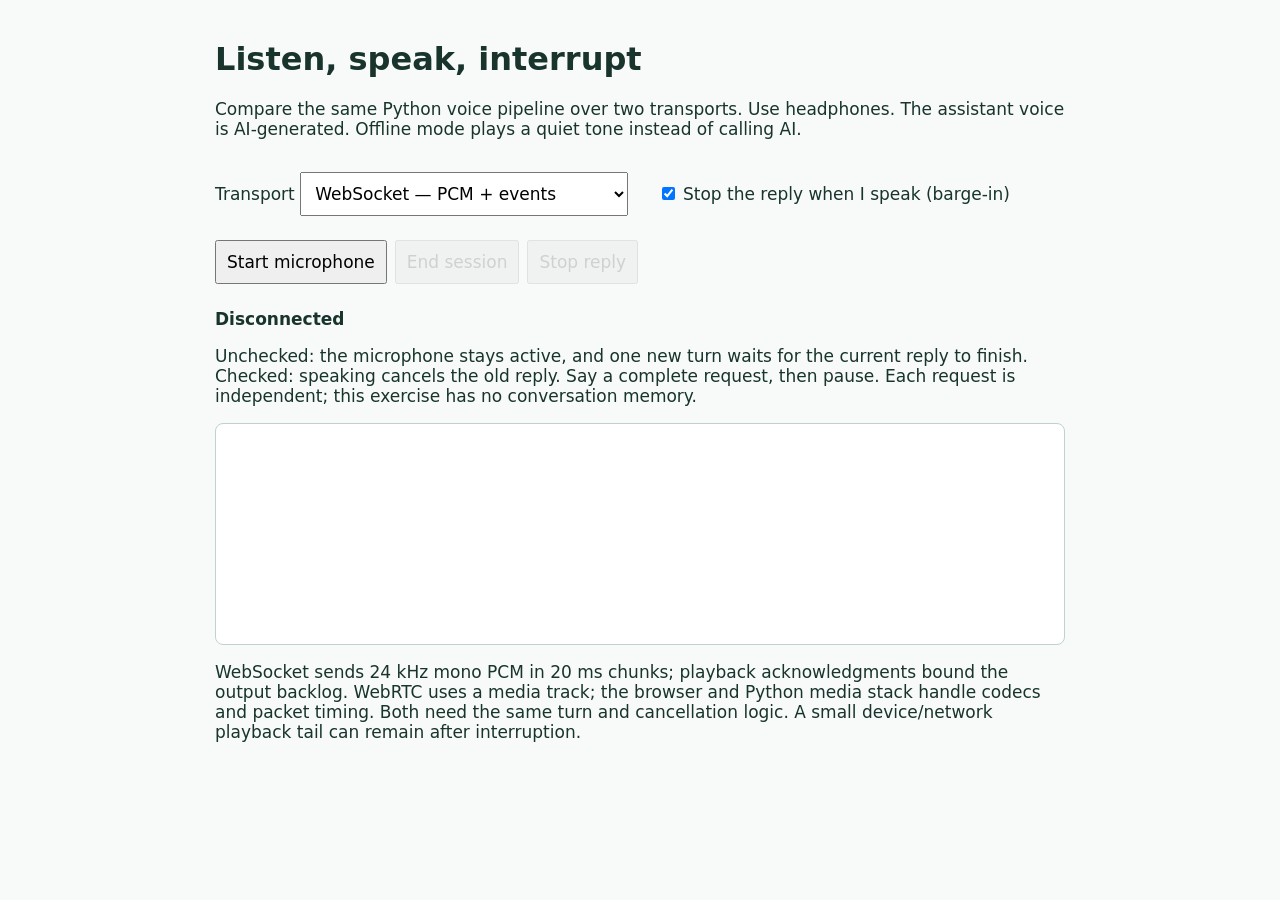
==== workshop/local/web/index.html @ fb29df46 "Implement full duplex, barge-in, and local WebSocket/WebRTC voice exercises" ====
<!doctype html>
<html lang="en">
<meta charset="utf-8">
<meta name="viewport" content="width=device-width,initial-scale=1">
<title>AxiomCart voice transport workshop</title>
<style>
body{font:17px system-ui;max-width:850px;margin:40px auto;padding:0 20px;background:#f7faf9;color:#18342d}h1{font-size:2rem}button,select{font:inherit;padding:10px;margin:8px 8px 8px 0}pre{white-space:pre-wrap;background:#fff;padding:20px;min-height:180px;border:1px solid #bdd4cb;border-radius:8px}label{display:inline-block;margin:8px 16px 8px 0}#status{font-weight:600}button:disabled{opacity:.5}
</style>
<h1>Listen, speak, interrupt</h1>
<p>Compare the same Python voice pipeline over two transports. Use headphones. The assistant voice is AI-generated. Offline mode plays a quiet tone instead of calling AI.</p>
<label>Transport <select id="transport"><option value="ws">WebSocket — PCM + events</option><option value="rtc">WebRTC — media + data channel</option></select></label>
<label><input type="checkbox" id="barge" checked> Stop the reply when I speak (barge-in)</label>
<div><button id="start">Start microphone</button><button id="stop" disabled>End session</button><button id="cancel" disabled>Stop reply</button></div>
<p id="status" role="status">Disconnected</p>
<audio id="remote" autoplay></audio>
<p>Unchecked: the microphone stays active, and one new turn waits for the current reply to finish. Checked: speaking cancels the old reply. Say a complete request, then pause. Each request is independent; this exercise has no conversation memory.</p>
<pre id="log" aria-live="polite"></pre>
<p>WebSocket sends 24 kHz mono PCM in 20 ms chunks; playback acknowledgments bound the output backlog. WebRTC uses a media track; the browser and Python media stack handle codecs and packet timing. Both need the same turn and cancellation logic. A small device/network playback tail can remain after interruption.</p>
<script type="module" src="/client.js"></script>
</html>
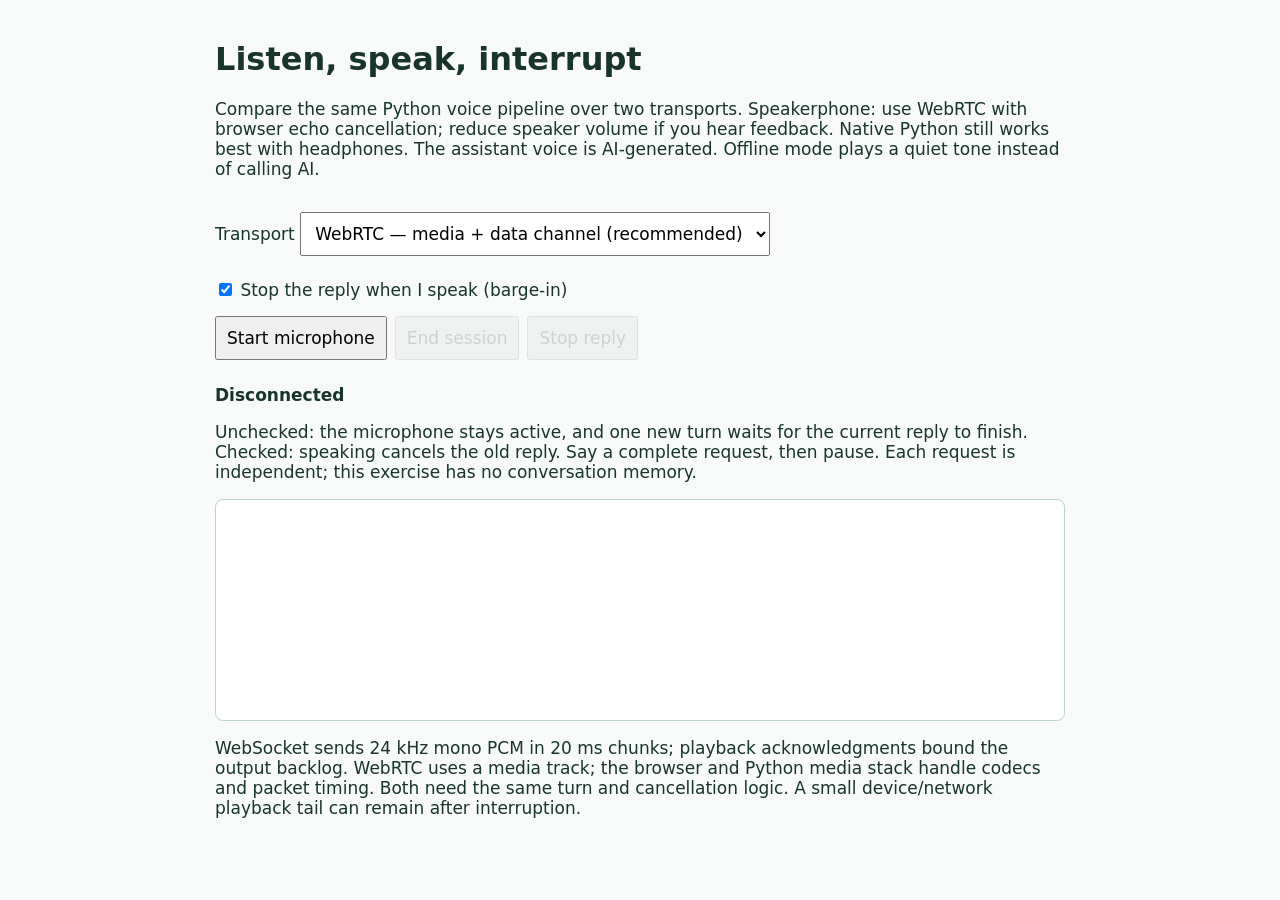
==== commit f608df90: "Stream reply text into speech and stabilize speakerphone interruption detection" ====
--- a/workshop/local/web/index.html
+++ b/workshop/local/web/index.html
@@ -7,8 +7,8 @@
 body{font:17px system-ui;max-width:850px;margin:40px auto;padding:0 20px;background:#f7faf9;color:#18342d}h1{font-size:2rem}button,select{font:inherit;padding:10px;margin:8px 8px 8px 0}pre{white-space:pre-wrap;background:#fff;padding:20px;min-height:180px;border:1px solid #bdd4cb;border-radius:8px}label{display:inline-block;margin:8px 16px 8px 0}#status{font-weight:600}button:disabled{opacity:.5}
 </style>
 <h1>Listen, speak, interrupt</h1>
-<p>Compare the same Python voice pipeline over two transports. Use headphones. The assistant voice is AI-generated. Offline mode plays a quiet tone instead of calling AI.</p>
-<label>Transport <select id="transport"><option value="ws">WebSocket — PCM + events</option><option value="rtc">WebRTC — media + data channel</option></select></label>
+<p>Compare the same Python voice pipeline over two transports. Speakerphone: use WebRTC with browser echo cancellation; reduce speaker volume if you hear feedback. Native Python still works best with headphones. The assistant voice is AI-generated. Offline mode plays a quiet tone instead of calling AI.</p>
+<label>Transport <select id="transport"><option value="rtc">WebRTC — media + data channel (recommended)</option><option value="ws">WebSocket — PCM + events</option></select></label>
 <label><input type="checkbox" id="barge" checked> Stop the reply when I speak (barge-in)</label>
 <div><button id="start">Start microphone</button><button id="stop" disabled>End session</button><button id="cancel" disabled>Stop reply</button></div>
 <p id="status" role="status">Disconnected</p>
